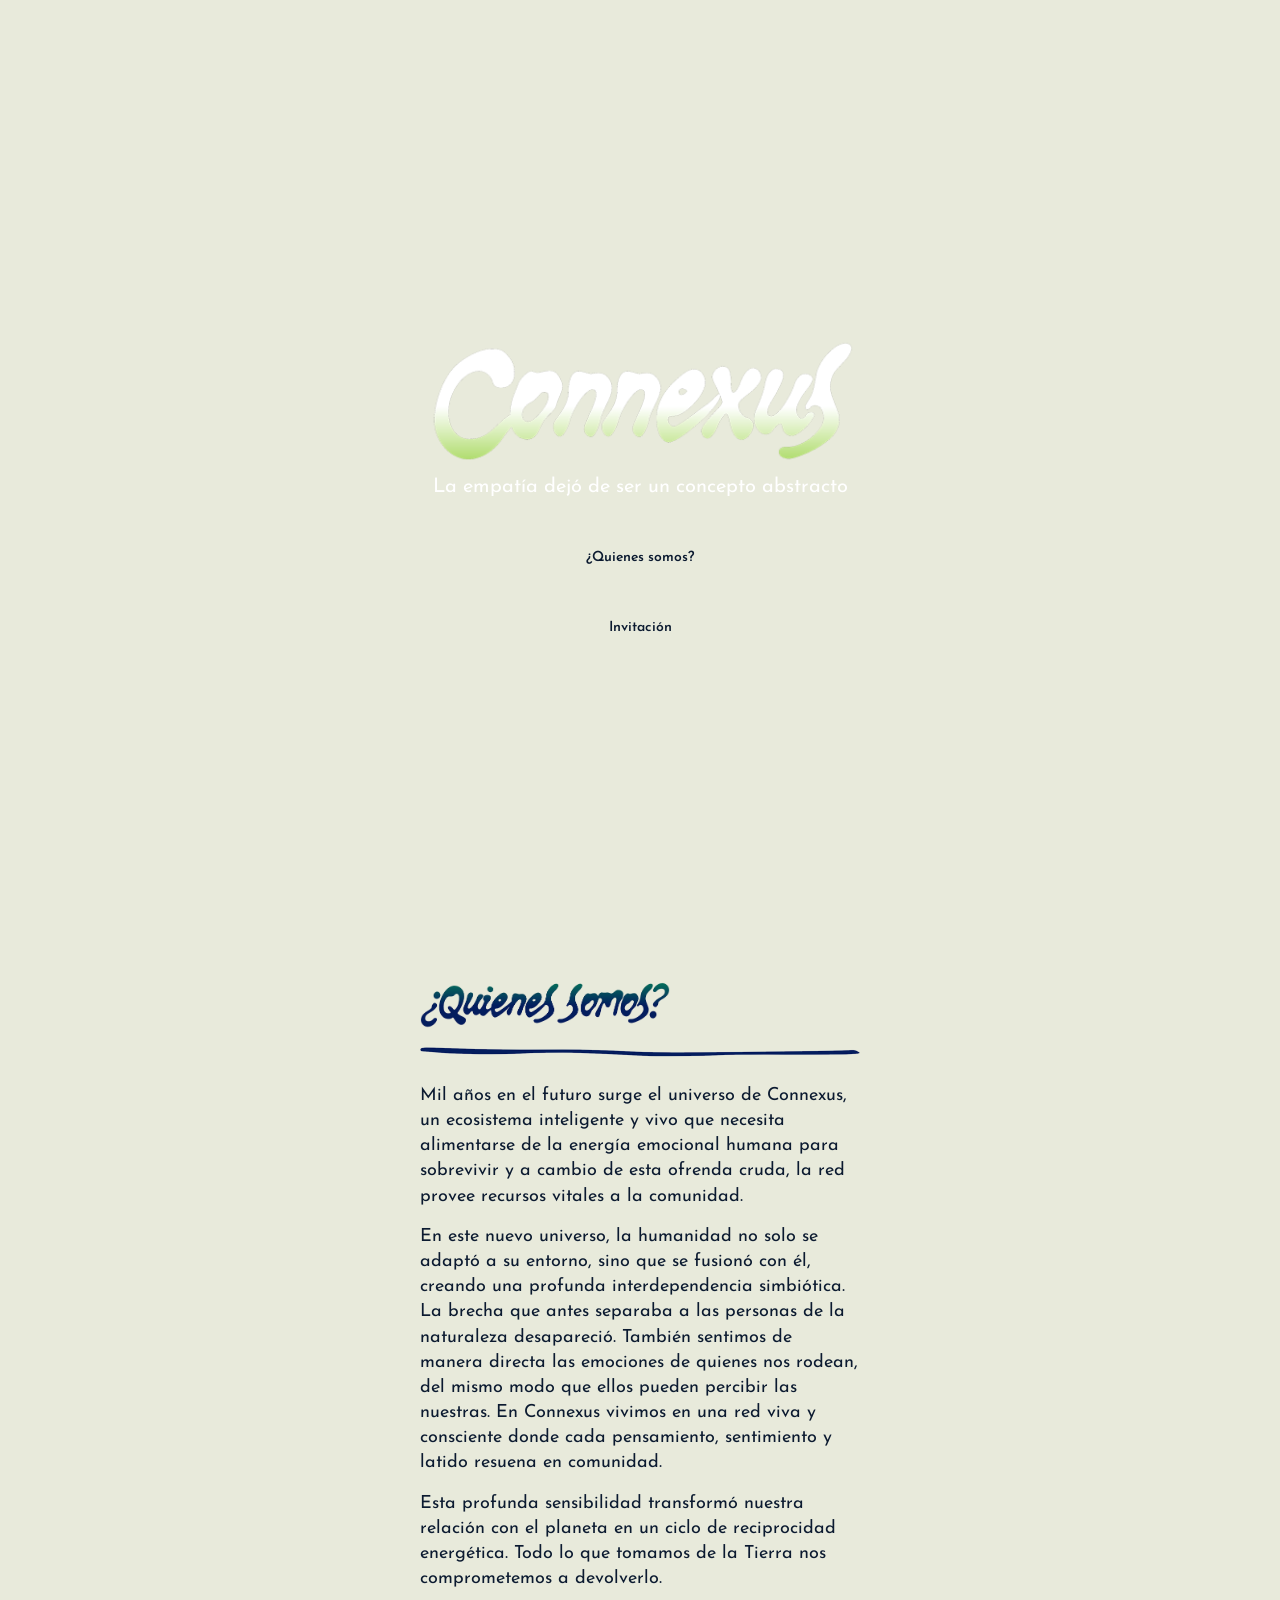
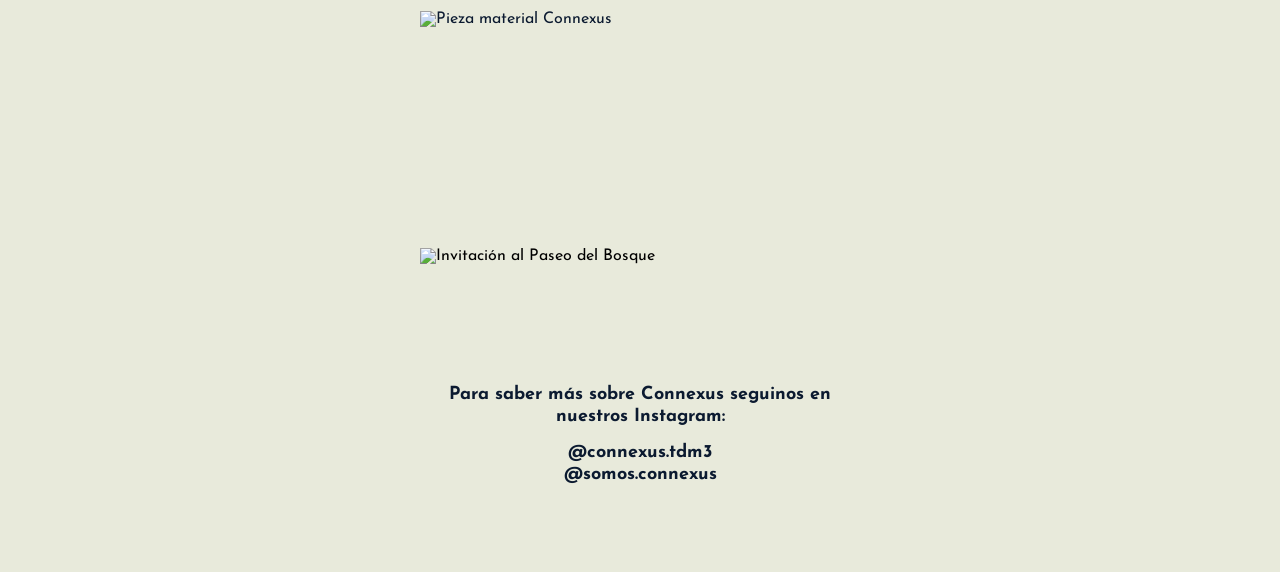
==== web.html @ 1973e14a "Rename index.html to web.html" ====
<!DOCTYPE html>
<html lang="es">
<head>
    <meta charset="UTF-8">
    <meta name="viewport" content="width=device-width, initial-scale=1.0">
    <title>Connexus</title>
    <link rel="stylesheet" href="style.css">
    <!-- <script src="script.js"></script> -->
</head>
<body>

    <!-- 1. HEADER (Fondo azul con papel rasgado) -->
    <header class="seccion-header">
        <img src="Imagenes/titulo.png" alt="Logo Connexus" class="logo">
        <p class="subtitulo">La empatía dejó de ser un concepto abstracto</p>
        <div class="contenedor-botones">
            <a href="#quienes-somos" class="btn-forma-organica">¿Quienes somos?</a>
            <a href="#invitacion" class="btn-forma-organica">Invitación</a>
        </div>
    </header>

    <!-- 2. DESARROLLO (Fondo verde) -->
    <main class="seccion-verde" id="quienes-somos">
        <img src="Imagenes/titulo quienes somos.png" alt="¿Quienes Somos?" class="titulo-imagen">
        <img src="Imagenes/linea.png" alt="" class="linea">
        
        <p>Mil años en el futuro surge el universo de Connexus, un ecosistema inteligente y vivo que necesita alimentarse de la energía emocional humana para sobrevivir y a cambio de esta ofrenda cruda, la red provee recursos vitales a la comunidad.</p>
        <p>En este nuevo universo, la humanidad no solo se adaptó a su entorno, sino que se fusionó con él, creando una profunda interdependencia simbiótica. La brecha que antes separaba a las personas de la naturaleza desapareció. También sentimos de manera directa las emociones de quienes nos rodean, del mismo modo que ellos pueden percibir las nuestras. En Connexus vivimos en una red viva y consciente donde cada pensamiento, sentimiento y latido resuena en comunidad.</p>
        <p>Esta profunda sensibilidad transformó nuestra relación con el planeta en un ciclo de reciprocidad energética. Todo lo que tomamos de la Tierra nos comprometemos a devolverlo.</p>

        <img src="imagenes/imagen para quienes somos.png" alt="Pieza material Connexus" class="imagen-contenido">
    </main>

    <!-- 3. INVITACIÓN (Segundo azul con papel rasgado) -->
    <section class="seccion-azul-invitacion" id="invitacion">
        <!-- Acá va el PNG de tu tarjeta de invitación con fondo transparente, 
             para que se vea el fondo azul que le vamos a poner a la sección -->
        <img src="imagenes/invitacion.png" alt="Invitación al Paseo del Bosque" class="imagen-invitacion">
    </section>

    <!-- 4. FOOTER (Fondo crema liso) -->
    <footer class="seccion-footer">
        <p>Para saber más sobre Connexus seguinos en nuestros Instagram:</p>
        <p>@connexus.tdm3<br>@somos.connexus</p>
    </footer>
 <script src="audioWeb.js"></script>
</body>
</html>
---- style.css ----
@import url('https://fonts.googleapis.com/css2?family=Josefin+Sans:wght@400;600&display=swap');

/* =========================================
   TRANSICIÓN DE ENTRADA
   ========================================= */

@keyframes aparecerPagina {

    from {
        opacity: 0;
    }

    to {
        opacity: 1;
    }

}

/* RESET VITAL: Esto mata cualquier margen por defecto que pueda separar las imágenes */
*, *::before, *::after {
    margin: 0;
    padding: 0;
    box-sizing: border-box;
}

body {
     animation:
        aparecerPagina
        0.6s
        ease
        forwards;
    font-family: 'Josefin Sans', sans-serif;
    max-width: 480px; 
    margin: 0 auto; 
    background-color: #e8eadb; /* Color de fondo igual al del footer por las dudas */
    display: flex;
    flex-direction: column;
}

/* 
  LA CLAVE DE LA UNIÓN INVISIBLE:
  Todas las secciones deben tener width 100% y background-size: 100% auto.
  Esto fuerza a que todas las imágenes se estiren al mismo ancho exacto del celular,
  sin importar si es un Samsung o un iPhone.
*/
.seccion-header, .seccion-verde, .seccion-azul-invitacion, .seccion-footer {
    width: 100%;
    background-size: 100% 100%; 
    background-position: top center;
}

/* 1. HEADER */
.seccion-header {
    background-image: url('imagenes/primer\ fondo.png');
    background-repeat: no-repeat;
    
    display: flex;
    flex-direction: column;
    align-items: center;
    text-align: center;
    color: white;
    
    /* El padding-top da aire arriba. 
       El padding-bottom (ej. 15%) es crucial para empujar el contenido 
       hacia arriba y que no pise el dibujo del papel rasgado */
    padding: 70% 5% 15% 5%; 
    min-height: 100vh;
}

.logo { width: 100%; margin-bottom: 10px; }
.subtitulo { font-size: 20px; margin-bottom: 20px; }

.btn-forma-organica {
    display: flex; justify-content: center; align-items: center;
    width: 200px; height: 60px; margin: 10px 0;
    background-image: url('imagenes/boton.png');
    background-size: contain; background-repeat: no-repeat; background-position: center;
    color: #0b1a30; text-decoration: none; font-weight: 600; font-size: 14px;
}

/* 2. DESARROLLO VERDE */
.seccion-verde {
    background-image: url('imagenes/segundo\ fondo.png');
    /* Se repite hacia abajo por si el texto + imagen es más alto que tu corte de imagen */
    background-repeat: repeat-y; 
    
    padding: 80px 20px 80px 20px; 
    color: #0b1a30;
    min-height: 100vh;
}

.titulo-imagen { width: 250px; margin-bottom: 10px; }
.linea { width: 100%; height: auto; margin-bottom: 20px; }
.seccion-verde p { font-size: 18px; margin-bottom: 15px; line-height: 1.4; }
.imagen-contenido { display: block; width: 100%; height: auto; margin-top: 20px; }

/* 3. INVITACIÓN AZUL */
.seccion-azul-invitacion {
    background-image: url('imagenes/tercer\ fondo.png');
    background-repeat: no-repeat;
    
    display: flex;
    justify-content: center;
    align-items: center;
    
    /* Padding inferior para esquivar el segundo papel rasgado */
    padding: 10% 20px 15% 20px;
}

.imagen-invitacion {
    width: 100%;
    height: auto;
    display: block;
}

/* 4. FOOTER CREMA */
.seccion-footer {
    background-image: url('imagenes/ultimo\ fondo.png');
    background-repeat: repeat-y;
    
    padding: 10% 20px 15% 20px;
    text-align: center;
    color: #0b1a30; 
}

.seccion-footer p { line-height: 1.2; font-size: 18px; margin-bottom: 15px; font-weight: 700; }
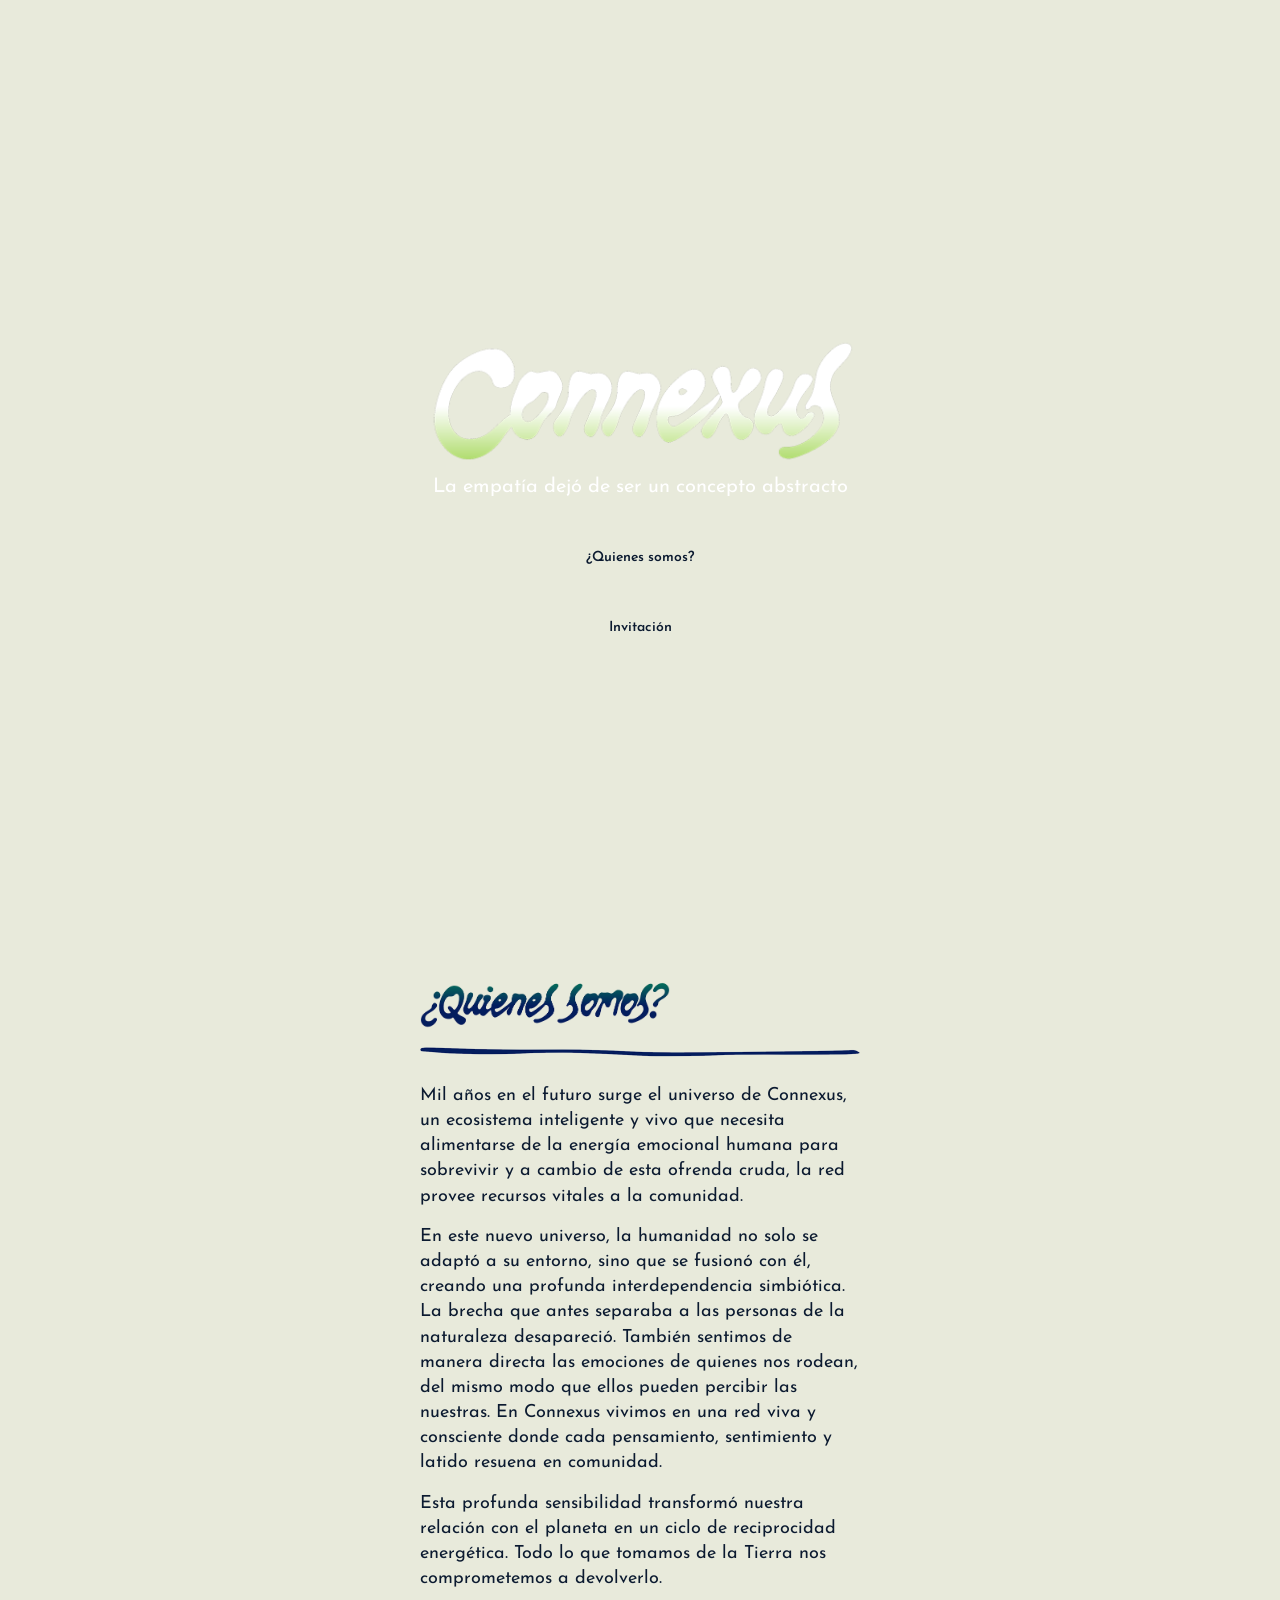
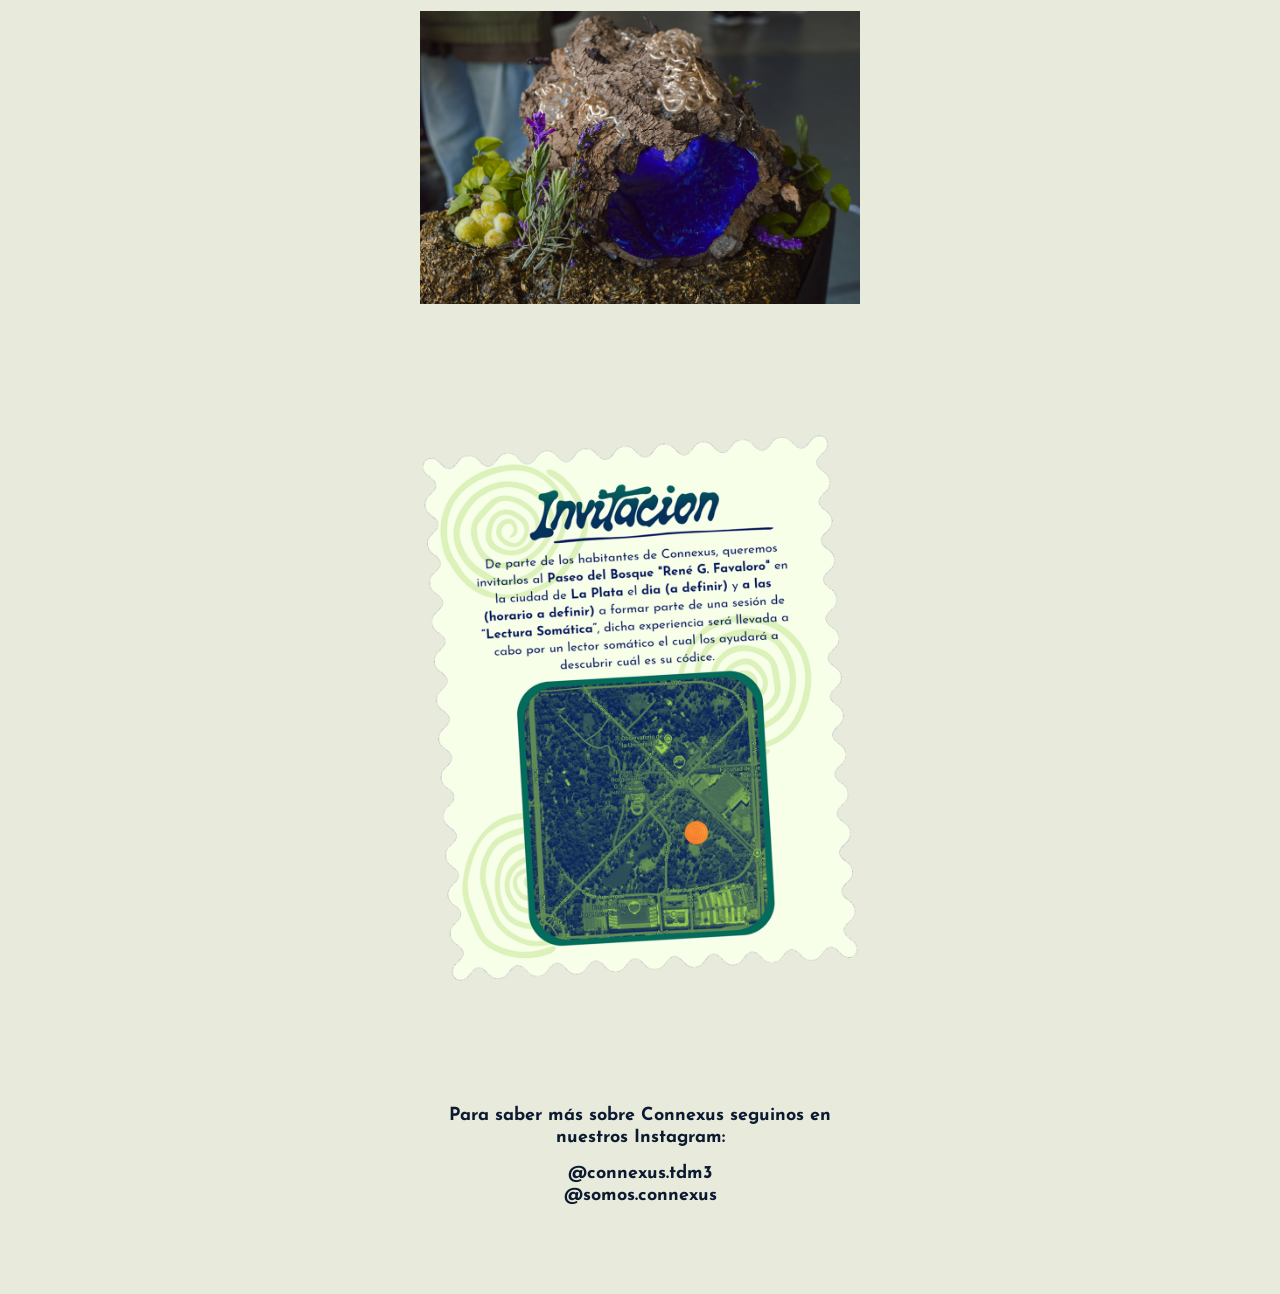
==== commit 215d41e4: "Update web.html" ====
--- a/web.html
+++ b/web.html
@@ -28,14 +28,14 @@
         <p>En este nuevo universo, la humanidad no solo se adaptó a su entorno, sino que se fusionó con él, creando una profunda interdependencia simbiótica. La brecha que antes separaba a las personas de la naturaleza desapareció. También sentimos de manera directa las emociones de quienes nos rodean, del mismo modo que ellos pueden percibir las nuestras. En Connexus vivimos en una red viva y consciente donde cada pensamiento, sentimiento y latido resuena en comunidad.</p>
         <p>Esta profunda sensibilidad transformó nuestra relación con el planeta en un ciclo de reciprocidad energética. Todo lo que tomamos de la Tierra nos comprometemos a devolverlo.</p>
 
-        <img src="imagenes/imagen para quienes somos.png" alt="Pieza material Connexus" class="imagen-contenido">
+        <img src="Imagenes/imagen para quienes somos.png" alt="Pieza material Connexus" class="imagen-contenido">
     </main>
 
     <!-- 3. INVITACIÓN (Segundo azul con papel rasgado) -->
     <section class="seccion-azul-invitacion" id="invitacion">
         <!-- Acá va el PNG de tu tarjeta de invitación con fondo transparente, 
              para que se vea el fondo azul que le vamos a poner a la sección -->
-        <img src="imagenes/invitacion.png" alt="Invitación al Paseo del Bosque" class="imagen-invitacion">
+        <img src="Imagenes/invitacion.png" alt="Invitación al Paseo del Bosque" class="imagen-invitacion">
     </section>
 
     <!-- 4. FOOTER (Fondo crema liso) -->
